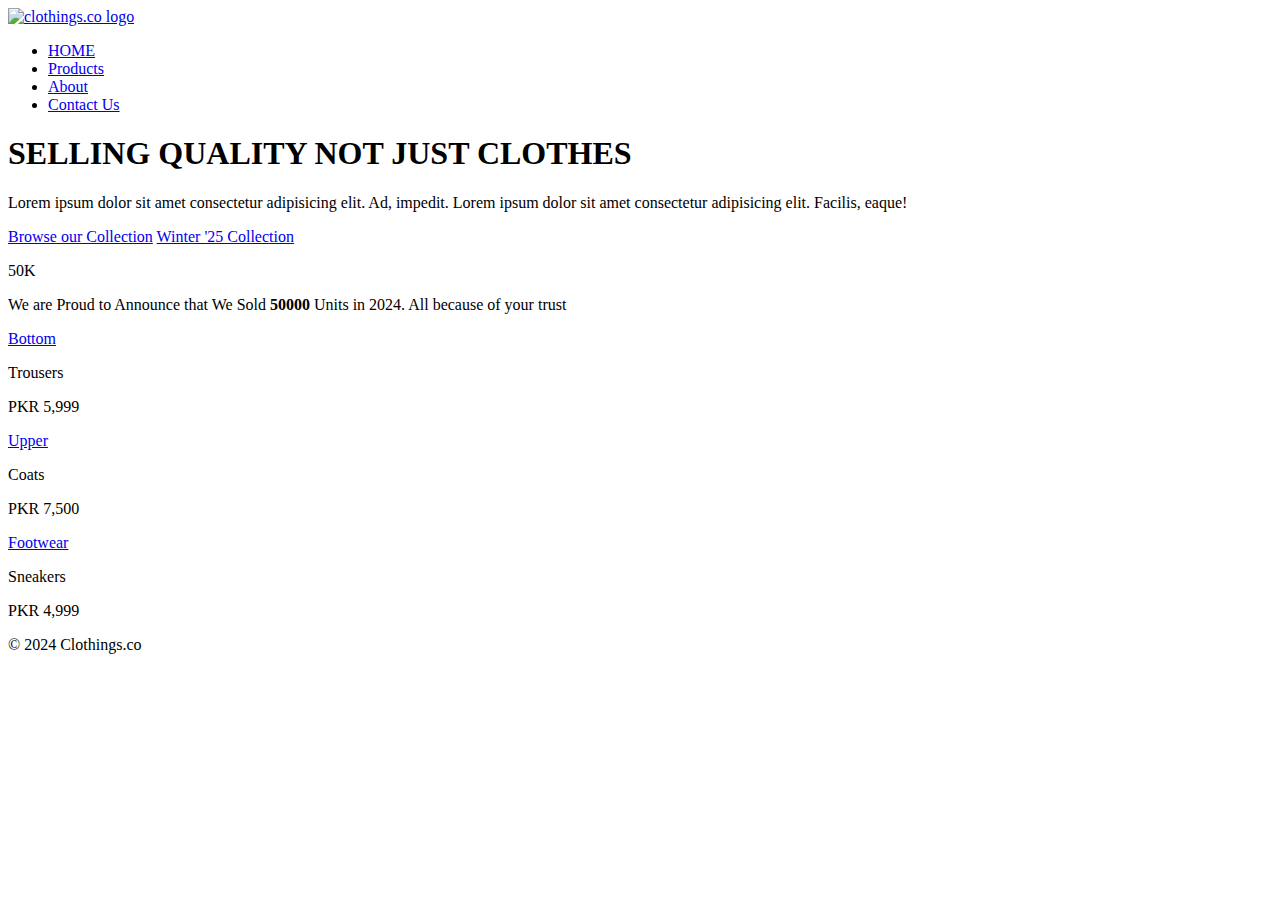
==== index.html @ 7ea48813 "added footer" ====
<!DOCTYPE html>
<html lang="en">
<head>
    <meta charset="UTF-8">
    <meta name="viewport" content="width=device-width, initial-scale=1.0">
    <title>CRASH COURSE</title>
    <link rel="preconnect" href="https://fonts.googleapis.com">
<link rel="preconnect" href="https://fonts.gstatic.com" crossorigin>
<link href="https://fonts.googleapis.com/css2?family=Playfair:ital,opsz,wght@0,5..1200,300..900;1,5..1200,300..900&family=Poppins:ital,wght@0,100;0,200;0,300;0,400;0,500;0,600;0,700;0,800;0,900;1,100;1,200;1,300;1,400;1,500;1,600;1,700;1,800;1,900&display=swap" rel="stylesheet">
    <link rel="stylesheet" href="css/index.css">
    </head>
    
<body>
    <!-- wrapper containing codes of 2 main columns and navbar -->

    <div class="wrapper">
        <!-- header containing logo and nav -->
        <header>
            <a href="#"><img src="/images/CLOTHINGS.co.png" alt="clothings.co logo"></a>
            <nav>
                <ul>
                    <li><a href="#">HOME</a></li> 
                    <li><a href="#">Products</a></li> 
                    <li><a href="#">About</a></li> 
                    <li><a href="#">Contact Us</a></li> 
                </ul>
            </nav>
        </header>
        <!-- main containing 2 columns -->
        <main>

            <!-- col-left column containing headings news and CTAs -->
        <div class="col-left">
            <h1>SELLING QUALITY NOT JUST CLOTHES</h1>
            <p>Lorem ipsum dolor sit amet consectetur adipisicing elit. Ad, impedit.
                Lorem ipsum dolor sit amet consectetur adipisicing elit. Facilis, eaque!</p>
            <div class="col-left-cta">
                <a href="#" class="primary-cta">Browse our Collection</a>
                <a href="#" class="secondary-cta"><span>Winter '25 Collection</span>

                </a>
            </div>
                <div class="news">
                    <p class="sales">50K</p>
                    <p class="details">We are Proud to Announce that We Sold <strong>50000</strong> 
                                       Units in 2024. All because of your trust</p>
                </div>
            
        </div>

            <!-- col-right column containing 3 cards -->
        <div class="col-right">
             <div class="card card1">
                <div class="card-details">
                    <div>
                            <a href="#" class="product-title">Bottom</a>
                        <p>Trousers</p>
                    </div>
                    <p class="product-price">PKR 5,999</p>
                </div>
             </div>

             <div class="card card2">
                <div class="card-details">
                    <div>
                        <a href="#" class="product-title">Upper</a>
                        <p>Coats</p>
                    </div>
                    <p class="product-price">PKR 7,500</p>
                </div>
             </div>
             <div class="card card3">
                <div class="card-details">
                    <div>
                        <a href="#" class="product-title">Footwear</a>
                        <p>Sneakers</p>
                    </div>
                    <p class="product-price">PKR 4,999</p>
                </div>
             </div>
        </div>
        </main>
    </div>
    <footer>
        <p>&copy; 2024 Clothings.co</p>
    </footer>
</body>
</html>
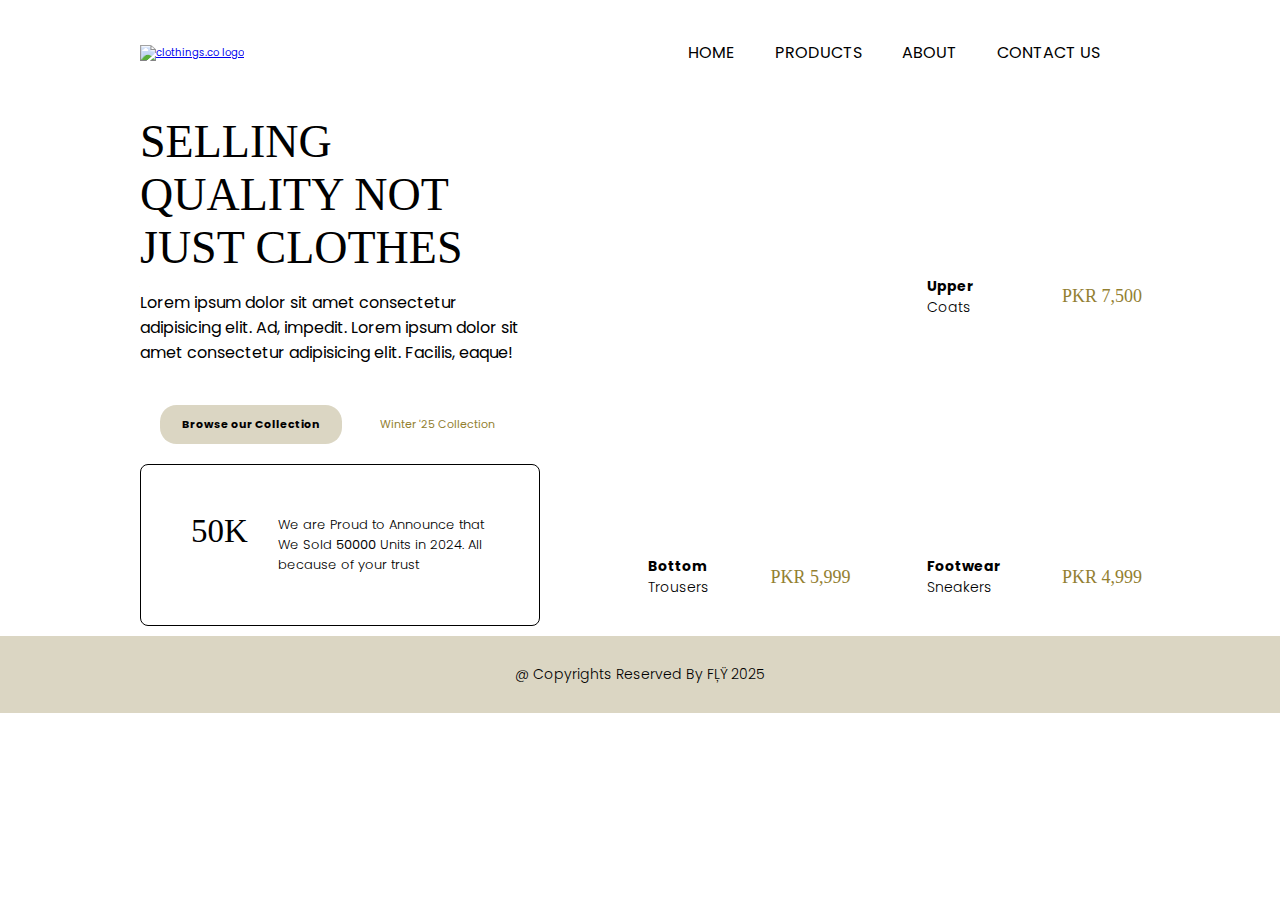
==== commit 3b028573: "added footer details and changed brand name" ====
--- a/index.html
+++ b/index.html
@@ -81,8 +81,9 @@
         </div>
         </main>
     </div>
+    <!-- footer containing copy right -->
     <footer>
-        <p>&copy; 2024 Clothings.co</p>
+        <p>@ Copyrights Reserved By FĻŸ 2025</p>
     </footer>
 </body>
 </html>--- a/css/index.css
+++ b/css/index.css
@@ -0,0 +1,201 @@
+html {
+    font-size: 62.5%;
+}
+header a img {
+    width: 100px;
+    height: 50px;
+}
+body{
+    margin: 0;
+    font-family: 'Poppins';
+}
+.wrapper{
+    max-width: 1000px;
+    margin: 0 auto;
+}
+
+
+/* navigation bar */
+header{
+    display: flex;
+    justify-content: space-between;
+    align-items: center;
+}
+nav{
+    margin: 4em;
+}
+nav ul{
+    list-style-type: none;
+    display: flex;
+    gap: 4em;
+    margin: 0;
+}
+nav ul li a{
+    text-decoration: none;
+    text-transform: uppercase;
+    font-size: 1.6rem;
+    color: black;
+}
+
+/* main content */
+
+main{
+    display: flex;
+    gap: 8em;
+    margin-top: 1em;
+    padding-bottom: 1em;
+    
+}
+/* left column */
+
+.col-left{
+    width: 40%;
+}
+.col-left h1{
+    font-size: 4.6rem;
+    font-family: 'Playfair Display';
+    font-weight: normal;
+    margin: 0;
+}
+.col-left p{
+    font-size: 1.6rem;
+   
+}
+.col-left-cta {
+    margin-top: 2em; 
+    display: flex;
+    gap: 2em;
+    padding: 2em;
+}
+.primary-cta{
+    max-height: fit-content;
+    background-color:#dbd6c3;
+    font-size: 1.1rem;
+    font-weight: bold;
+    color: black;
+    text-decoration: none;
+    padding: 1em 2em;
+    border-radius: 1.5em;
+
+}
+.secondary-cta{
+    margin-left: 5%;
+    font-size: 1.1rem;
+    text-decoration: none;
+    color: #938031;
+    display: block;
+    padding: 1em 0;
+}
+.news{
+    display: flex;
+    gap: 3em;
+    padding: 5em;
+    border: black 1px solid;
+    border-radius: .8em;
+}
+p.sales{
+    line-height: 100%;
+    font-family: 'playfair display';
+    font-size: 3.3rem;
+    font-weight: 200;
+    margin: 0;
+}
+p.details{
+    font-size: 1.3rem;
+    font-weight: 300;
+    margin: 0;
+}
+/* right column */
+.col-right{
+    flex-grow: 2;
+}
+.col-right{
+    display: grid;
+    grid-template-columns: repeat(2, auto);
+    grid-template-areas: "left ." "left .";
+    gap: 5em;
+}
+/* card */
+.card{
+    border-radius: .8em;
+    padding: 1.5em;
+    display: flex;
+    align-items: end;
+    background-size: 150%;
+    width: 100%;
+    transition: background-size 800ms;
+}
+.card1{
+    background-size: 160%;
+    grid-area: left;
+    background-image: url('../images/clothing1.jpg');
+}
+.card2{
+    background-image: url('../images/clothing2.jpg');
+}
+.card3{
+    background-image: url('../images/clothing3.jpg');
+}
+.card-details{
+    background-color: white;
+    width: 100%;
+    padding: .8em;
+    border-radius: .8em;
+    padding: 1.3em;
+    display: flex;
+    justify-content: space-between;
+    align-items: center;
+}
+.card-details a{
+    text-decoration: none;
+    color: black;
+    font-size: 1.4rem;
+    font-weight: bold;
+}
+.card-details p{
+    font-size: 1.4rem;
+    font-weight: 300;
+    margin: 0;
+}
+p.product-price{
+    font-family: 'Playfair Display';
+    font-size: 1.8rem;
+    font-weight: 400;
+    color: #938031;
+}
+/* footer */
+footer p{
+    font-family: 'Poppins';
+    font-size: 1.4rem;
+    font-weight: 300;
+    margin: 0;
+    text-align: center;
+    padding: 2em;
+    background-color: #dbd6c3;
+}
+
+
+/* pointer hover animation */
+nav ul li a:hover{
+    cursor: pointer;
+    color: #938031;
+    font-weight: 500;
+    transition: .3s;
+}
+.primary-cta:hover{
+    cursor: pointer;
+    background-color: #938031;
+    color: white;
+    transition: .5s;
+}
+.secondary-cta:hover{
+    cursor: pointer;
+    color: black;
+    text-decoration: underline;
+    transition: .5s;
+    
+}
+
+.card:hover{
+    cursor: pointer;
+ background-size: 170%;}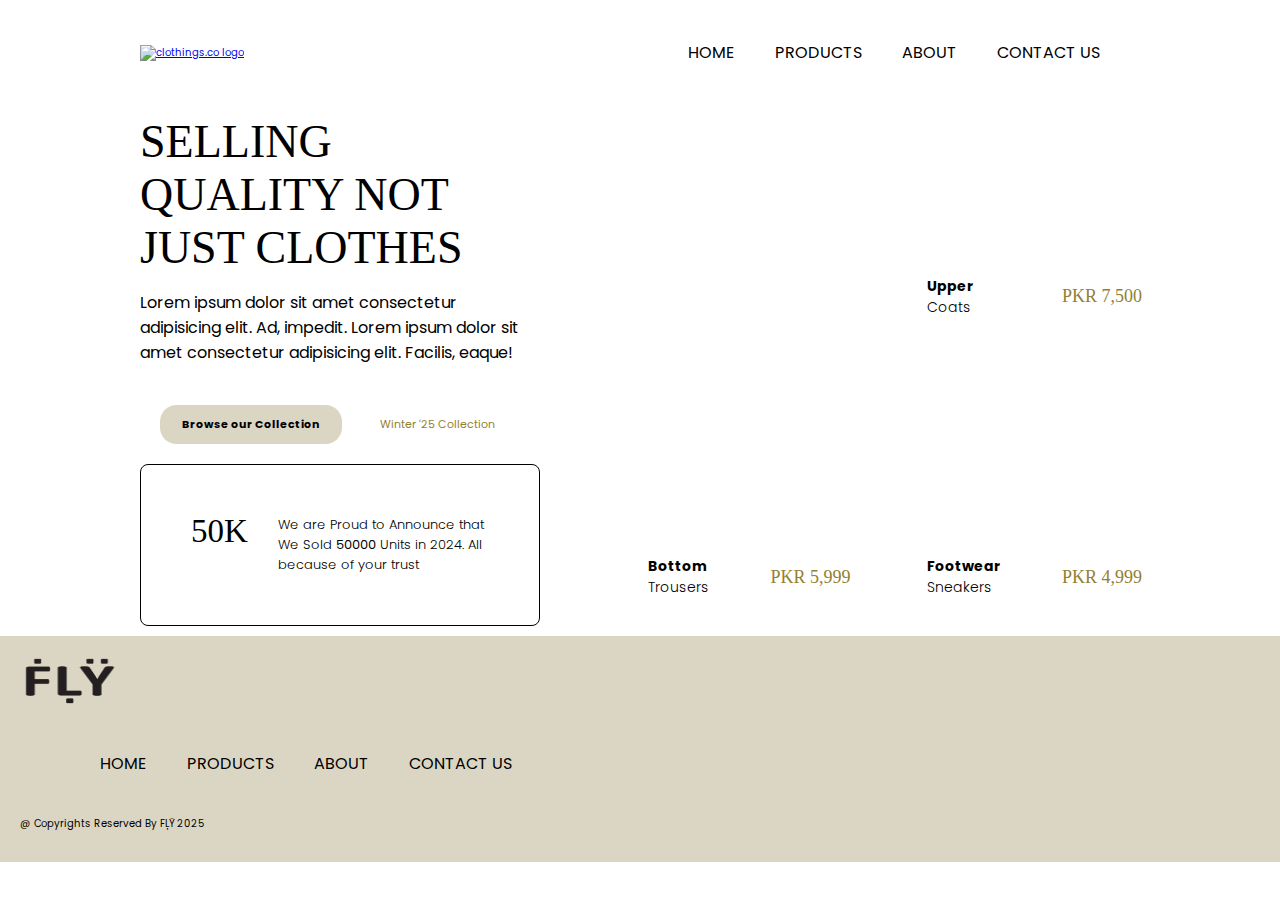
==== commit 00cc96db: "working on footer and theme" ====
--- a/index.html
+++ b/index.html
@@ -83,6 +83,15 @@
     </div>
     <!-- footer containing copy right -->
     <footer>
+        <a href="#"><img src="/images/FLY logo.png" alt="clothings.co logo"></a>
+        <nav>
+            <ul>
+                <li><a href="#">HOME</a></li> 
+                <li><a href="#">Products</a></li> 
+                <li><a href="#">About</a></li> 
+                <li><a href="#">Contact Us</a></li> 
+            </ul>
+        </nav>
         <p>@ Copyrights Reserved By FĻŸ 2025</p>
     </footer>
 </body>
--- a/css/index.css
+++ b/css/index.css
@@ -3,7 +3,7 @@
 }
 header a img {
     width: 100px;
-    height: 50px;
+    height: 30px;
 }
 body{
     margin: 0;
@@ -164,14 +164,19 @@
     color: #938031;
 }
 /* footer */
-footer p{
-    font-family: 'Poppins';
-    font-size: 1.4rem;
-    font-weight: 300;
-    margin: 0;
-    text-align: center;
+footer{
+    background-color: #dbd6c3;
     padding: 2em;
-    background-color: #dbd6c3;
+    
+}
+footer nav ul li a{
+    display: grid;
+    
+    gap: 2em;
+}
+footer a img {
+    width: 100px;
+    height: 50px;
 }
 
 
@@ -198,4 +203,5 @@
 
 .card:hover{
     cursor: pointer;
- background-size: 170%;}+ background-size: 170%;
+}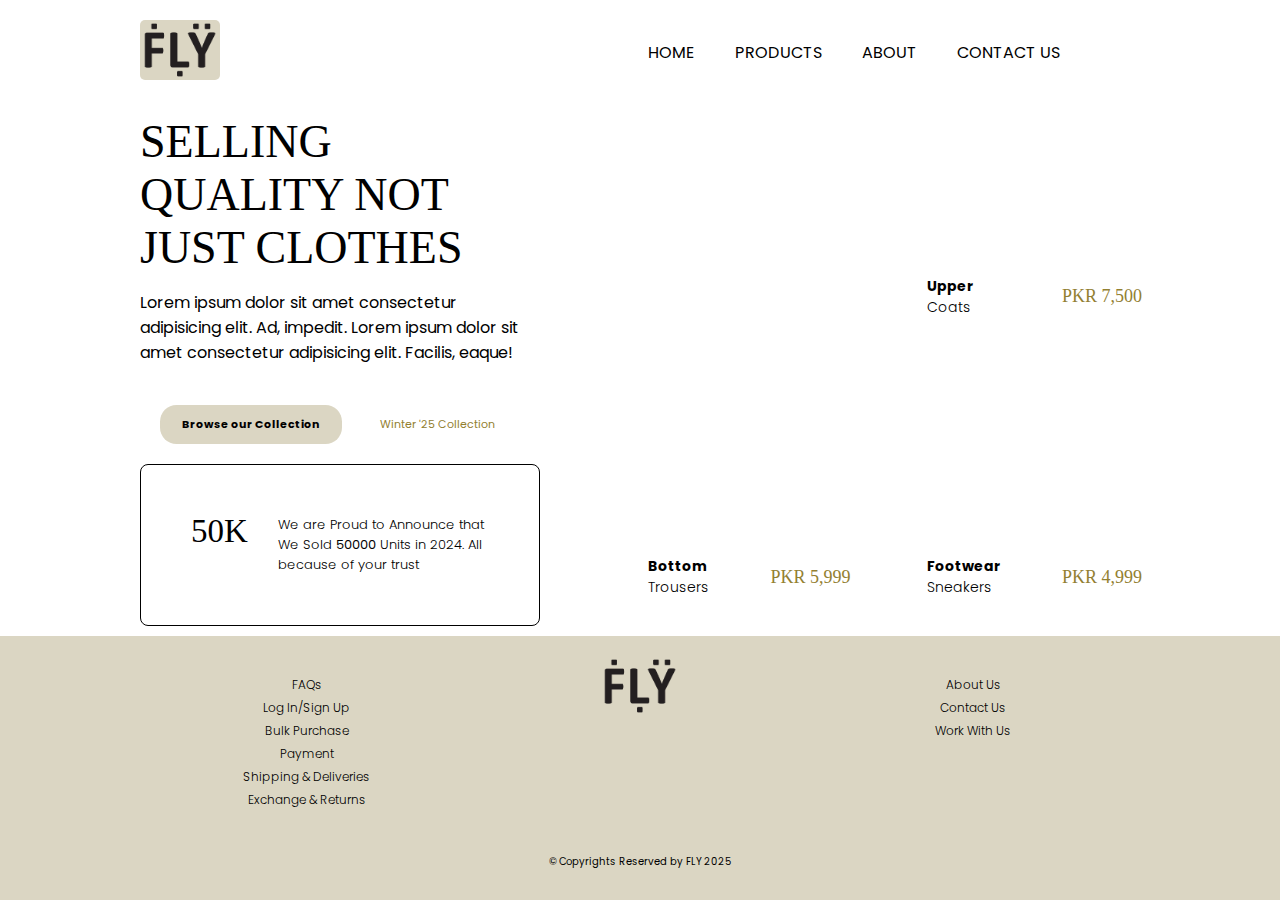
==== commit 97636f1c: "Added Checkout Page" ====
--- a/index.html
+++ b/index.html
@@ -3,7 +3,7 @@
 <head>
     <meta charset="UTF-8">
     <meta name="viewport" content="width=device-width, initial-scale=1.0">
-    <title>CRASH COURSE</title>
+    <title>FLY</title>
     <link rel="preconnect" href="https://fonts.googleapis.com">
 <link rel="preconnect" href="https://fonts.gstatic.com" crossorigin>
 <link href="https://fonts.googleapis.com/css2?family=Playfair:ital,opsz,wght@0,5..1200,300..900;1,5..1200,300..900&family=Poppins:ital,wght@0,100;0,200;0,300;0,400;0,500;0,600;0,700;0,800;0,900;1,100;1,200;1,300;1,400;1,500;1,600;1,700;1,800;1,900&display=swap" rel="stylesheet">
@@ -16,13 +16,14 @@
     <div class="wrapper">
         <!-- header containing logo and nav -->
         <header>
-            <a href="#"><img src="/images/CLOTHINGS.co.png" alt="clothings.co logo"></a>
+            <a href="#"><img class="header-logo" src="/images/FLY logo.png" alt="FLY logo"></a>
             <nav>
                 <ul>
                     <li><a href="#">HOME</a></li> 
                     <li><a href="#">Products</a></li> 
                     <li><a href="#">About</a></li> 
                     <li><a href="#">Contact Us</a></li> 
+                    <li><a href="#"><img src="https://www.svgrepo.com/show/526873/cart.svg" alt=""></a></li>
                 </ul>
             </nav>
         </header>
@@ -83,16 +84,34 @@
     </div>
     <!-- footer containing copy right -->
     <footer>
-        <a href="#"><img src="/images/FLY logo.png" alt="clothings.co logo"></a>
-        <nav>
-            <ul>
-                <li><a href="#">HOME</a></li> 
-                <li><a href="#">Products</a></li> 
-                <li><a href="#">About</a></li> 
-                <li><a href="#">Contact Us</a></li> 
-            </ul>
-        </nav>
-        <p>@ Copyrights Reserved By FĻŸ 2025</p>
+        <div class="footer-container">
+            <div class="column1">
+                <ul>
+                    <li><a href="#">FAQs</a></li>
+                    <li><a href="#">Log In/Sign Up</a></li>
+                    <li><a href="#">Bulk Purchase</a></li>
+                    <li><a href="#">Payment</a></li>
+                    <li><a href="#">Shipping & Deliveries</a></li>
+                    <li><a href="#">Exchange & Returns</a></li>
+                </ul>
+            </div>
+    
+            <div class="column1">
+                <img class="column1-logo" src="/images/FLY logo.png" alt="">
+            </div>
+    
+            <div class="column1">
+                <ul class="footer-col-left">
+                    <li><a href="#">About Us</a></li>
+                    <li><a href="#">Contact Us</a></li>
+                    <li><a href="#">Work With Us</a></li>
+                </ul>
+            </div>
+        </div>
+    
+        <div class="copyright">
+            <p>&copy; Copyrights Reserved by FLY 2025</p>
+        </div>
     </footer>
 </body>
 </html>--- a/css/index.css
+++ b/css/index.css
@@ -1,9 +1,17 @@
 html {
     font-size: 62.5%;
 }
-header a img {
-    width: 100px;
-    height: 30px;
+header a .header-logo {
+    
+    background-color: #dbd6c3;
+    border-radius: 5px;
+    width: 80px;
+    height: auto;
+}
+header nav ul li a img {
+    width: 1.1em;
+    margin: auto;
+
 }
 body{
     margin: 0;
@@ -163,20 +171,57 @@
     font-weight: 400;
     color: #938031;
 }
+
+
 /* footer */
-footer{
-    background-color: #dbd6c3;
-    padding: 2em;
-    
-}
-footer nav ul li a{
-    display: grid;
-    
-    gap: 2em;
-}
-footer a img {
-    width: 100px;
-    height: 50px;
+footer {
+    background-color: #dbd6c3; 
+    color: #000000; 
+    padding: 2em 0;
+    justify-content: space-between;
+}
+
+footer .footer-container {
+    display: flex;
+    text-align: center;
+    justify-content: space-between; 
+    max-width: 100em; 
+    margin: 0 auto;
+}
+
+footer .column1 {
+    flex: 1; 
+}
+
+footer .column1 ul {
+    list-style: none;
+    padding: 1em;
+}
+
+footer .column1 ul li {
+    margin-bottom: .5em;
+}
+
+footer .column1 ul li a {
+    font-size: 1.2rem;
+    font-family: 'Poppins';
+    font-weight: 300;
+    color: #000000;
+    text-decoration: none;
+}
+
+footer .footer-col-left{
+    
+    justify-content: end;
+}
+
+footer .copyright {
+    text-align: center;
+    margin-top: 2em;
+}
+footer  img {
+    width: 80px;
+    height: auto;
 }
 
 
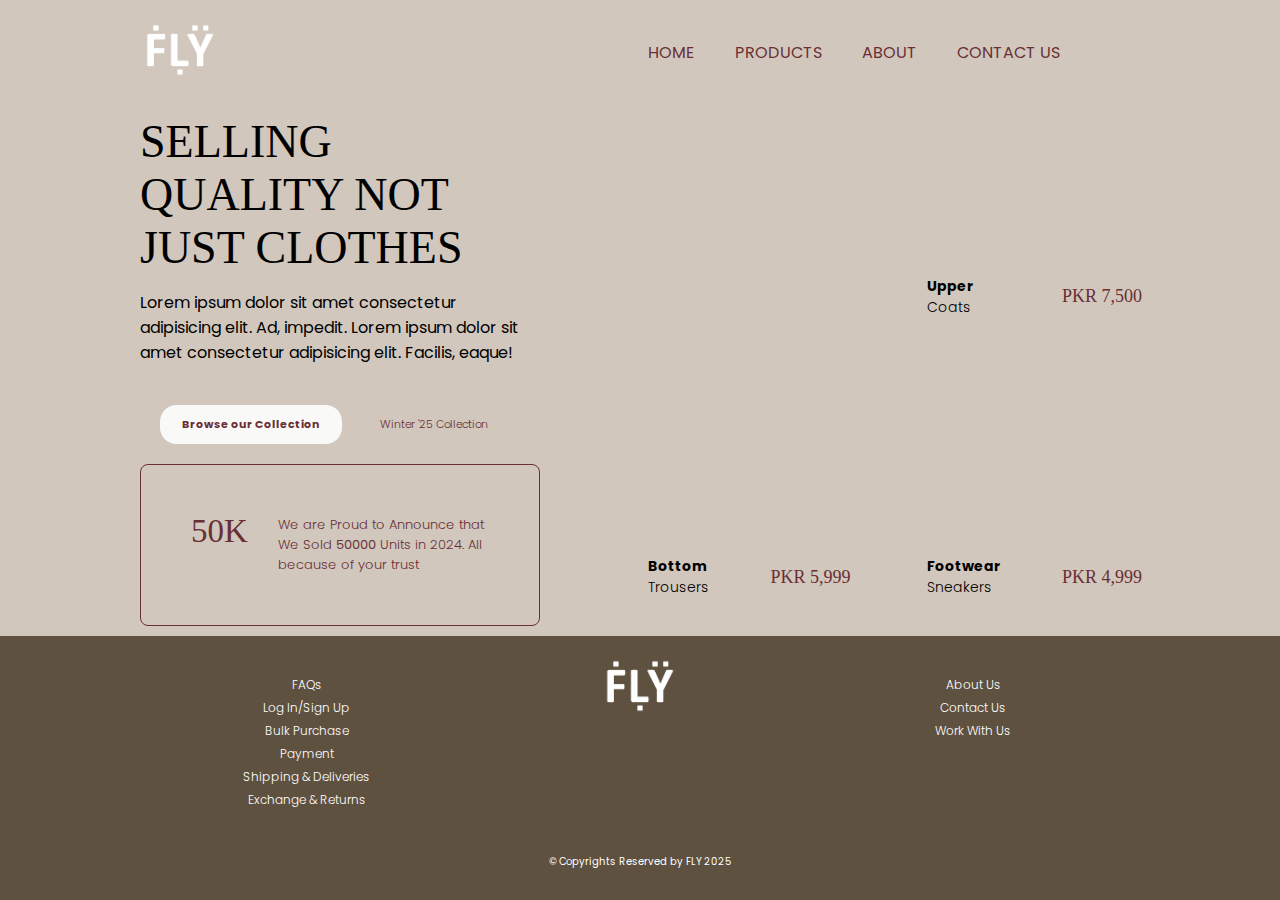
==== commit 05867d8a: "made a responsive checkout to page" ====
--- a/index.html
+++ b/index.html
@@ -16,7 +16,7 @@
     <div class="wrapper">
         <!-- header containing logo and nav -->
         <header>
-            <a href="#"><img class="header-logo" src="/images/FLY logo.png" alt="FLY logo"></a>
+            <a href="#"><img class="header-logo" src="/images/fly logo copy.png" alt="FLY logo"></a>
             <nav>
                 <ul>
                     <li><a href="#">HOME</a></li> 
@@ -97,7 +97,7 @@
             </div>
     
             <div class="column1">
-                <img class="column1-logo" src="/images/FLY logo.png" alt="">
+                <img class="column1-logo" src="/images/fly logo copy.png" alt="">
             </div>
     
             <div class="column1">
--- a/css/index.css
+++ b/css/index.css
@@ -1,10 +1,8 @@
 html {
     font-size: 62.5%;
+    background-color: #d1c7bd;
 }
 header a .header-logo {
-    
-    background-color: #dbd6c3;
-    border-radius: 5px;
     width: 80px;
     height: auto;
 }
@@ -16,6 +14,7 @@
 body{
     margin: 0;
     font-family: 'Poppins';
+    background-color: #d1c7bd;
 }
 .wrapper{
     max-width: 1000px;
@@ -28,6 +27,7 @@
     display: flex;
     justify-content: space-between;
     align-items: center;
+    background-color: #d1c7bd;
 }
 nav{
     margin: 4em;
@@ -42,7 +42,7 @@
     text-decoration: none;
     text-transform: uppercase;
     font-size: 1.6rem;
-    color: black;
+    color: #6a2f35;
 }
 
 /* main content */
@@ -52,7 +52,7 @@
     gap: 8em;
     margin-top: 1em;
     padding-bottom: 1em;
-    
+    background-color: #d1c7bd;
 }
 /* left column */
 
@@ -77,10 +77,10 @@
 }
 .primary-cta{
     max-height: fit-content;
-    background-color:#dbd6c3;
+    background-color: #f9f9f8;
     font-size: 1.1rem;
     font-weight: bold;
-    color: black;
+    color: #6a2f35;
     text-decoration: none;
     padding: 1em 2em;
     border-radius: 1.5em;
@@ -89,8 +89,9 @@
 .secondary-cta{
     margin-left: 5%;
     font-size: 1.1rem;
-    text-decoration: none;
-    color: #938031;
+    font-weight: 300;
+    text-decoration: none;
+    color: #6a2f35;
     display: block;
     padding: 1em 0;
 }
@@ -98,8 +99,9 @@
     display: flex;
     gap: 3em;
     padding: 5em;
-    border: black 1px solid;
+    border: #6a2f35 1px solid;
     border-radius: .8em;
+    color: #6a2f35;
 }
 p.sales{
     line-height: 100%;
@@ -145,7 +147,7 @@
     background-image: url('../images/clothing3.jpg');
 }
 .card-details{
-    background-color: white;
+    background-color: #d1c7bd;
     width: 100%;
     padding: .8em;
     border-radius: .8em;
@@ -156,7 +158,7 @@
 }
 .card-details a{
     text-decoration: none;
-    color: black;
+    color: rgb(0, 0, 0);
     font-size: 1.4rem;
     font-weight: bold;
 }
@@ -164,19 +166,20 @@
     font-size: 1.4rem;
     font-weight: 300;
     margin: 0;
+    color: rgb(0, 0, 0);
 }
 p.product-price{
     font-family: 'Playfair Display';
     font-size: 1.8rem;
     font-weight: 400;
-    color: #938031;
+    color: #6a2f35;
 }
 
 
 /* footer */
 footer {
-    background-color: #dbd6c3; 
-    color: #000000; 
+    background-color: #5e5140; 
+    color: #ffffff; 
     padding: 2em 0;
     justify-content: space-between;
 }
@@ -206,7 +209,7 @@
     font-size: 1.2rem;
     font-family: 'Poppins';
     font-weight: 300;
-    color: #000000;
+    color: #ffffff;
     text-decoration: none;
 }
 
@@ -234,13 +237,14 @@
 }
 .primary-cta:hover{
     cursor: pointer;
-    background-color: #938031;
+    background-color: #6a2f35;
+    color: #f9f9f8;
     color: white;
     transition: .5s;
 }
 .secondary-cta:hover{
     cursor: pointer;
-    color: black;
+    color: rgb(247, 247, 247);
     text-decoration: underline;
     transition: .5s;
     
